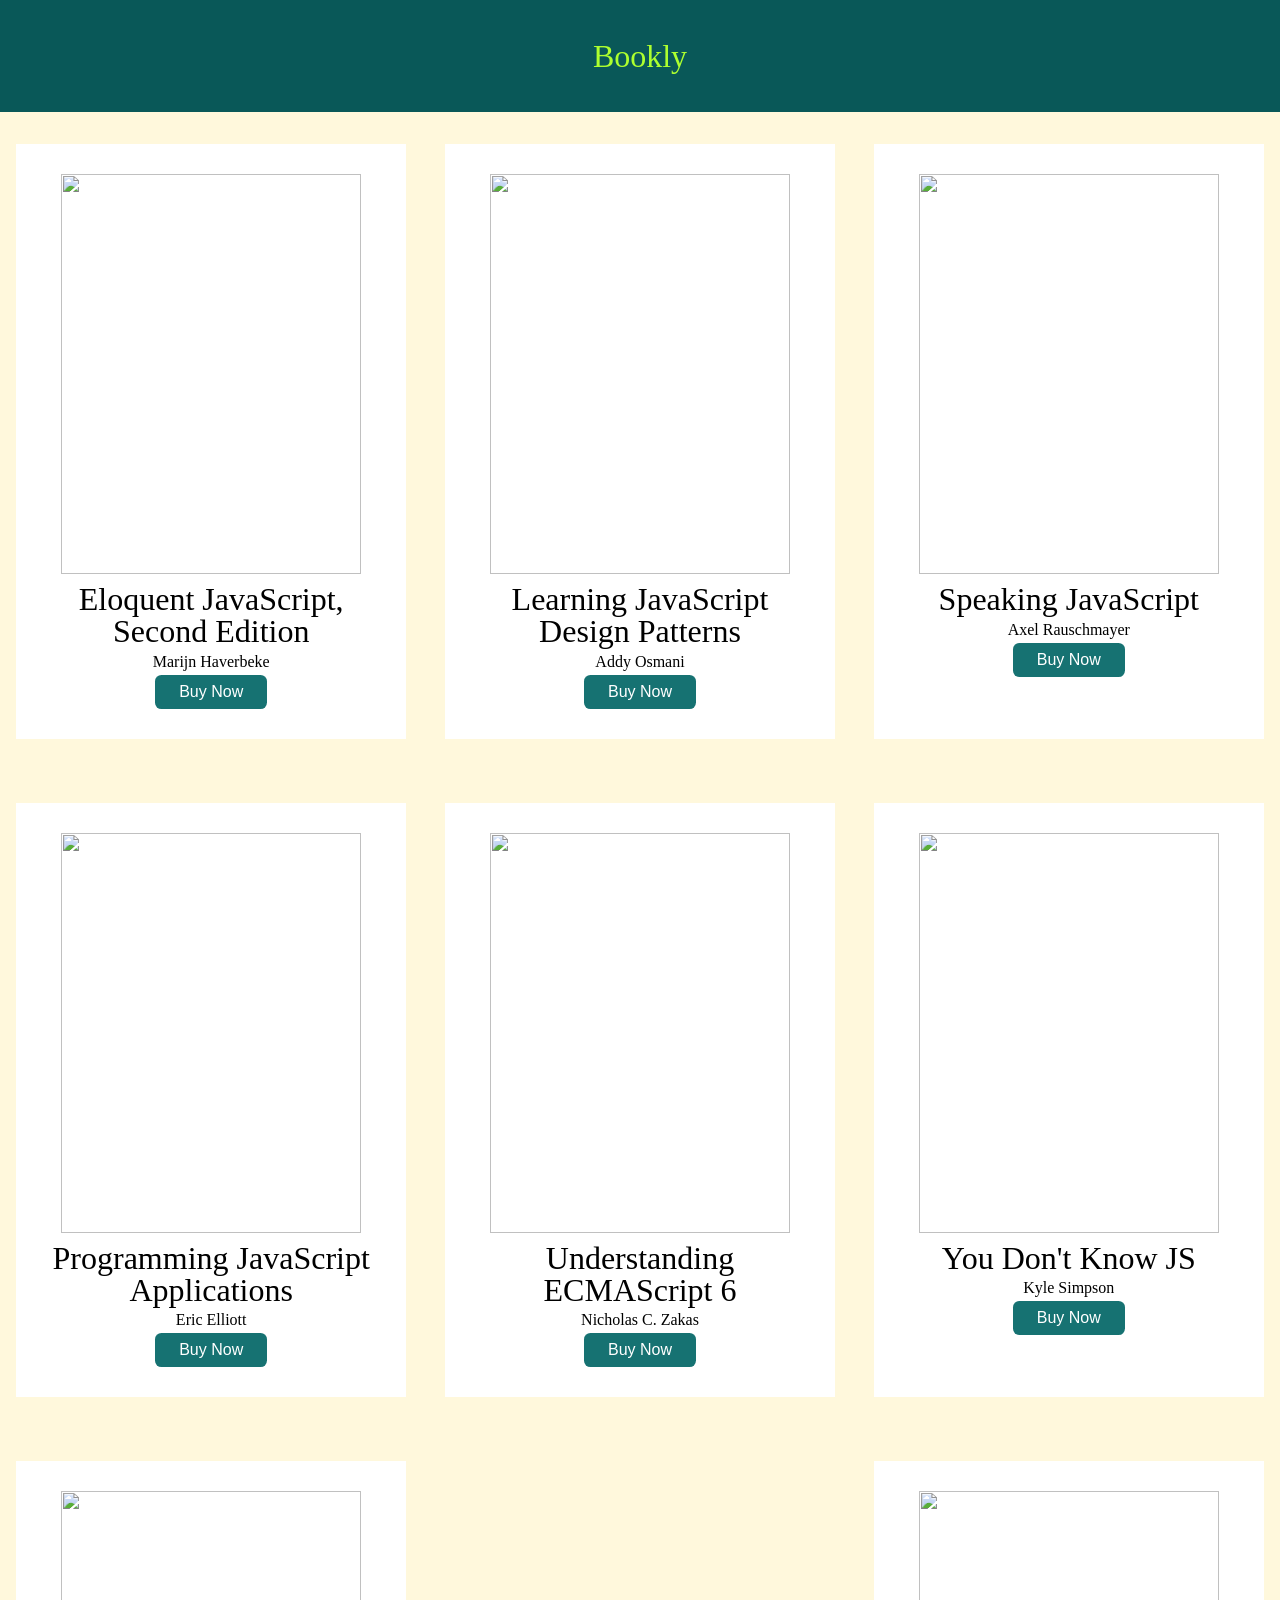
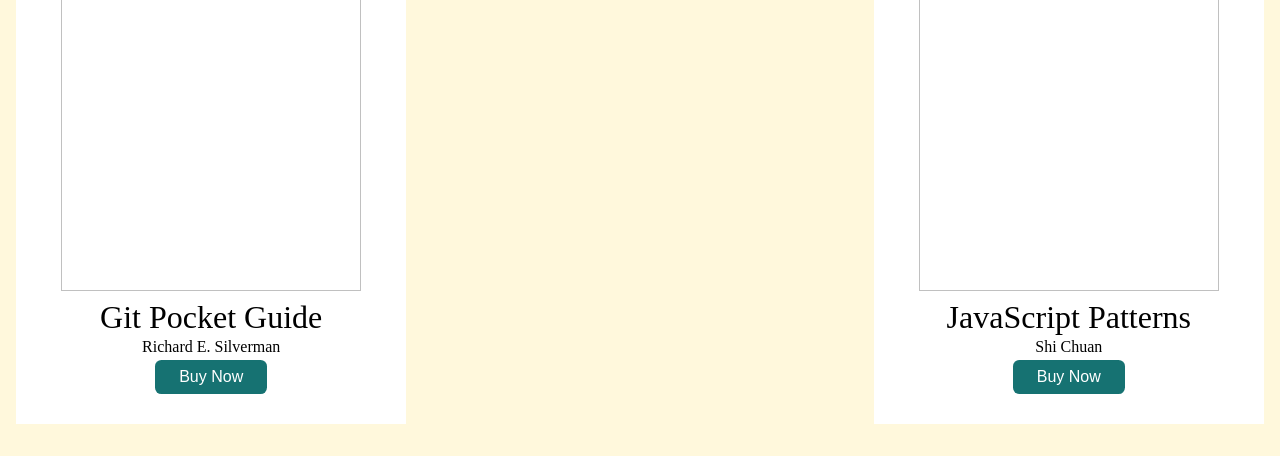
==== block-BJaaed/code/index.html @ 10b55779 "Auto merge by bot" ====
<!DOCTYPE html>
<html lang="en">
  <head>
    <meta charset="UTF-8" />
    <meta name="viewport" content="width=device-width, initial-scale=1.0" />
    <title>Books for learning JavaScript</title>
    <link rel="stylesheet" href="style.css" />
  </head>
  <body>
    <header><h1>Bookly</h1></header>
    <main>
      <section>
        <div class="box">
        
        </div>
      </section>
    </main>
    <script src="./script.js"></script>
  </body>
</html>
---- block-BJaaed/code/style.css ----
/* http://meyerweb.com/eric/tools/css/reset/ 
   v2.0 | 20110126
   License: none (public domain)
*/

html, body, div, span, applet, object, iframe,
h1, h2, h3, h4, h5, h6, p, blockquote, pre,
a, abbr, acronym, address, big, cite, code,
del, dfn, em, img, ins, kbd, q, s, samp,
small, strike, strong, sub, sup, tt, var,
b, u, i, center,
dl, dt, dd, ol, ul, li,
fieldset, form, label, legend,
table, caption, tbody, tfoot, thead, tr, th, td,
article, aside, canvas, details, embed, 
figure, figcaption, footer, header, hgroup, 
menu, nav, output, ruby, section, summary,
time, mark, audio, video {
    margin: 0;
    padding: 0;
    border: 0;
    font-size: 100%;
    font: inherit;
    vertical-align: baseline;
}
/* HTML5 display-role reset for older browsers */
article, aside, details, figcaption, figure, 
footer, header, hgroup, menu, nav, section {
    display: block;
}
body {
    line-height: 1;
}
ol, ul {
    list-style: none;
}
blockquote, q {
    quotes: none;
}
blockquote:before, blockquote:after,
q:before, q:after {
    content: '';
    content: none;
}
table {
    border-collapse: collapse;
    border-spacing: 0;
}
/* custum  css*/

 *, *::after, *::before{
     box-sizing: border-box;
 }

 body{
     background: cornsilk;
 }

header {
    background-color:rgb(9, 88, 88);
    padding: 2.5rem;
}
header h1{
    text-align: center;
    font-size: 2rem;
    color: greenyellow;
}
.box{
    display: flex;
    flex-wrap: wrap;
    justify-content: space-between;
    text-align: center;
    
}

.divOne{
    width: 30.5%;
    padding: 30px;
    background: #fff;
    margin: 2rem 1rem;
    /* height: 400px; */
}
.divOne img{
    width: 300px;
    height: 400px;
    
}
.box:last-child{
    justify-items: left;
}

h2{
    font-size: 2rem;
    padding: .4rem 0;
}
p{
    font-size:1rem;
    padding-bottom: .3rem;
}
button{
    background-color:rgb(22, 114, 114);
    padding: .5rem 1.5rem;
    border: none;
    border-radius: .4rem;
    font-size: 1rem;
    color: white;
}
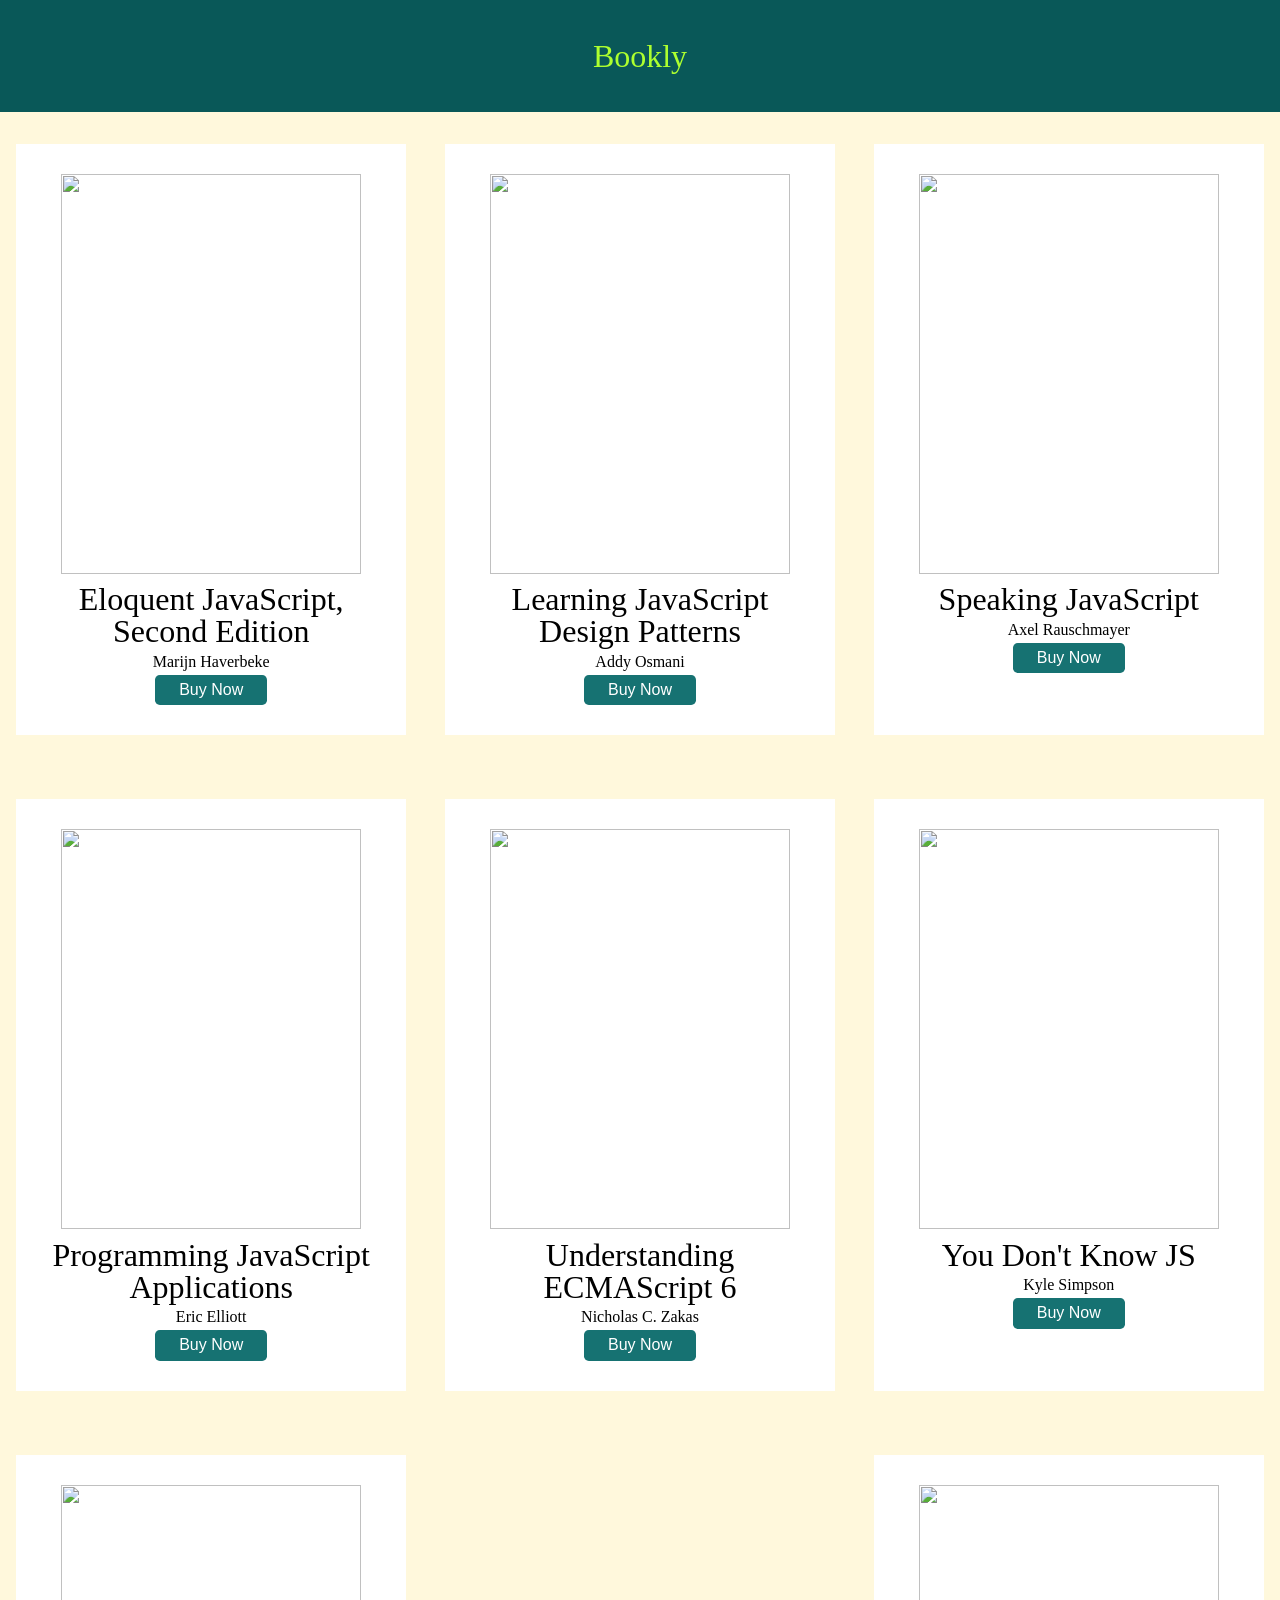
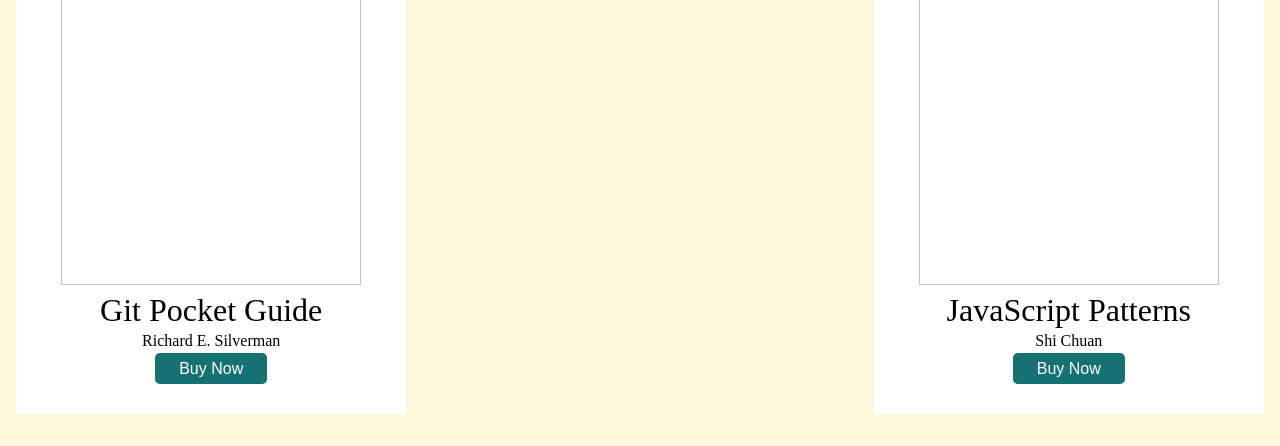
==== commit fa422eef: "Auto merge by bot" ====
--- a/block-BJaaed/code/index.html
+++ b/block-BJaaed/code/index.html
@@ -3,7 +3,7 @@
   <head>
     <meta charset="UTF-8" />
     <meta name="viewport" content="width=device-width, initial-scale=1.0" />
-    <title>Books for learning JavaScript</title>
+    <title>Books For Learning JavaScript</title>
     <link rel="stylesheet" href="style.css" />
   </head>
   <body>
--- a/block-BJaaed/code/style.css
+++ b/block-BJaaed/code/style.css
@@ -99,9 +99,9 @@
 }
 button{
     background-color:rgb(22, 114, 114);
-    padding: .5rem 1.5rem;
+    padding: .4rem 1.5rem;
     border: none;
-    border-radius: .4rem;
+    border-radius: .3rem;
     font-size: 1rem;
     color: white;
 }
